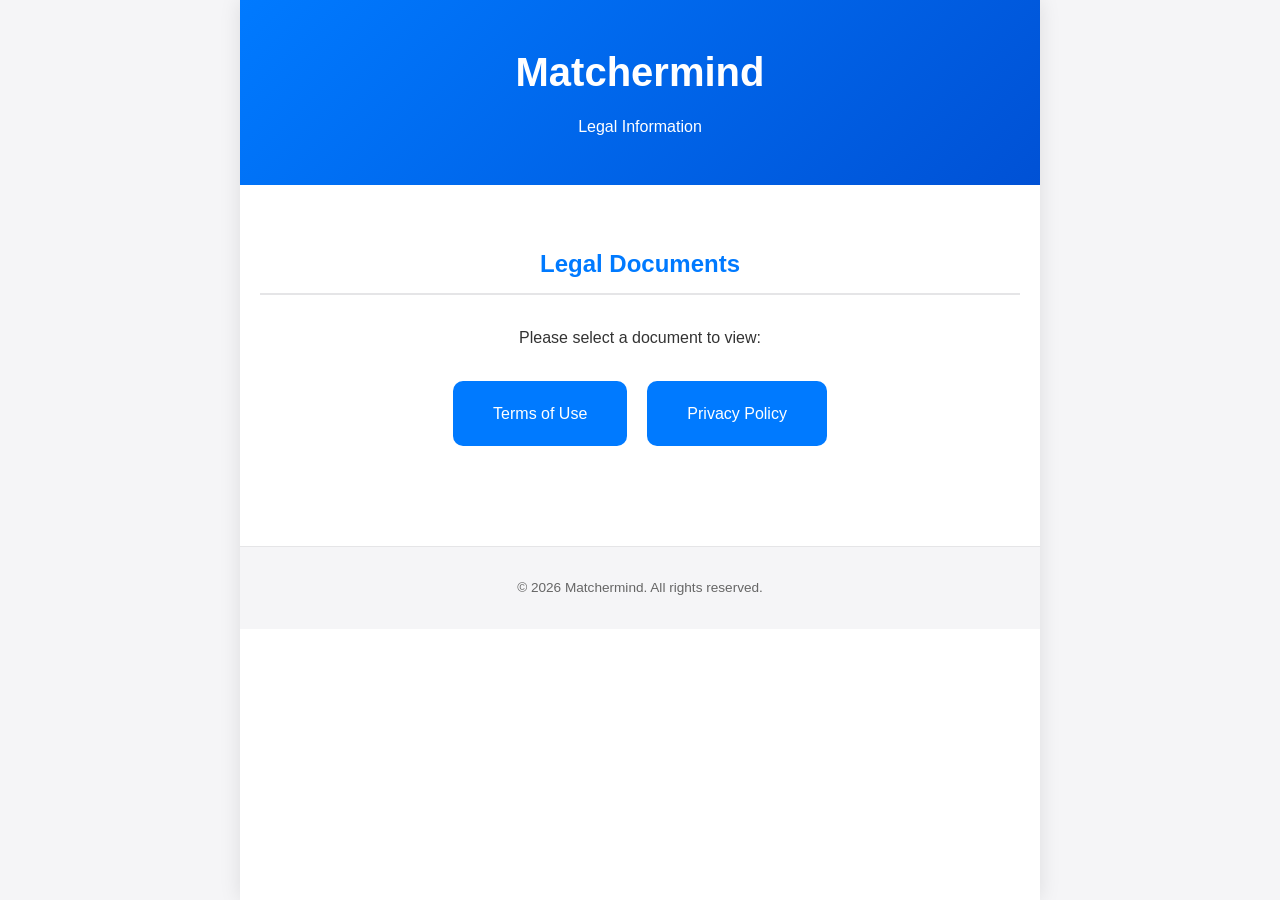
==== index.html @ 2e2f1910 "add base files" ====
<!DOCTYPE html>
<html lang="en">
<head>
    <meta charset="UTF-8">
    <meta name="viewport" content="width=device-width, initial-scale=1.0">
    <meta name="description" content="Legal information for Matchermind language learning app">
    <title>Legal - Matchermind</title>
    <link rel="stylesheet" href="style.css">
</head>
<body>
    <div class="container">
        <header>
            <h1>Matchermind</h1>
            <p>Legal Information</p>
        </header>

        <main style="padding: 60px 20px; text-align: center;">
            <section>
                <h2>Legal Documents</h2>
                <p style="margin: 30px 0;">Please select a document to view:</p>
                
                <div style="display: flex; gap: 20px; justify-content: center; flex-wrap: wrap;">
                    <a href="terms.html" style="display: block; padding: 20px 40px; background: #007AFF; color: white; border-radius: 10px; text-decoration: none; font-weight: 500;">
                        Terms of Use
                    </a>
                    
                    <a href="privacy.html" style="display: block; padding: 20px 40px; background: #007AFF; color: white; border-radius: 10px; text-decoration: none; font-weight: 500;">
                        Privacy Policy
                    </a>
                </div>
            </section>
        </main>

        <footer>
            <p>&copy; 2026 Matchermind. All rights reserved.</p>
        </footer>
    </div>
</body>
</html>
---- style.css ----
* {
    margin: 0;
    padding: 0;
    box-sizing: border-box;
}

body {
    font-family: -apple-system, BlinkMacSystemFont, 'Segoe UI', Roboto, Oxygen, Ubuntu, Cantarell, sans-serif;
    line-height: 1.6;
    color: #333;
    background-color: #f5f5f7;
}

.container {
    max-width: 800px;
    margin: 0 auto;
    background-color: white;
    min-height: 100vh;
    box-shadow: 0 0 20px rgba(0,0,0,0.1);
}

header {
    background: linear-gradient(135deg, #007AFF 0%, #0051D5 100%);
    color: white;
    padding: 40px 20px 30px;
    text-align: center;
}

header h1 {
    font-size: 2.5rem;
    margin-bottom: 10px;
    font-weight: 600;
}

.last-updated {
    font-size: 0.9rem;
    opacity: 0.9;
}

main {
    padding: 40px 20px;
}

section {
    margin-bottom: 40px;
}

h2 {
    color: #007AFF;
    font-size: 1.5rem;
    margin-bottom: 15px;
    padding-bottom: 10px;
    border-bottom: 2px solid #e5e5e7;
}

h3 {
    color: #555;
    font-size: 1.2rem;
    margin: 20px 0 10px;
}

p {
    margin-bottom: 15px;
}

ul {
    margin-left: 20px;
    margin-bottom: 15px;
}

li {
    margin-bottom: 8px;
}

a {
    color: #007AFF;
    text-decoration: none;
}

a:hover {
    text-decoration: underline;
}

footer {
    background-color: #f5f5f7;
    padding: 30px 20px;
    text-align: center;
    border-top: 1px solid #e5e5e7;
}

footer nav {
    margin-bottom: 15px;
    font-size: 0.9rem;
}

footer nav a {
    margin: 0 5px;
}

footer p {
    font-size: 0.85rem;
    color: #666;
    margin: 0;
}

/* Responsive */
@media (max-width: 600px) {
    header h1 {
        font-size: 2rem;
    }
    
    main {
        padding: 30px 15px;
    }
    
    h2 {
        font-size: 1.3rem;
    }
}
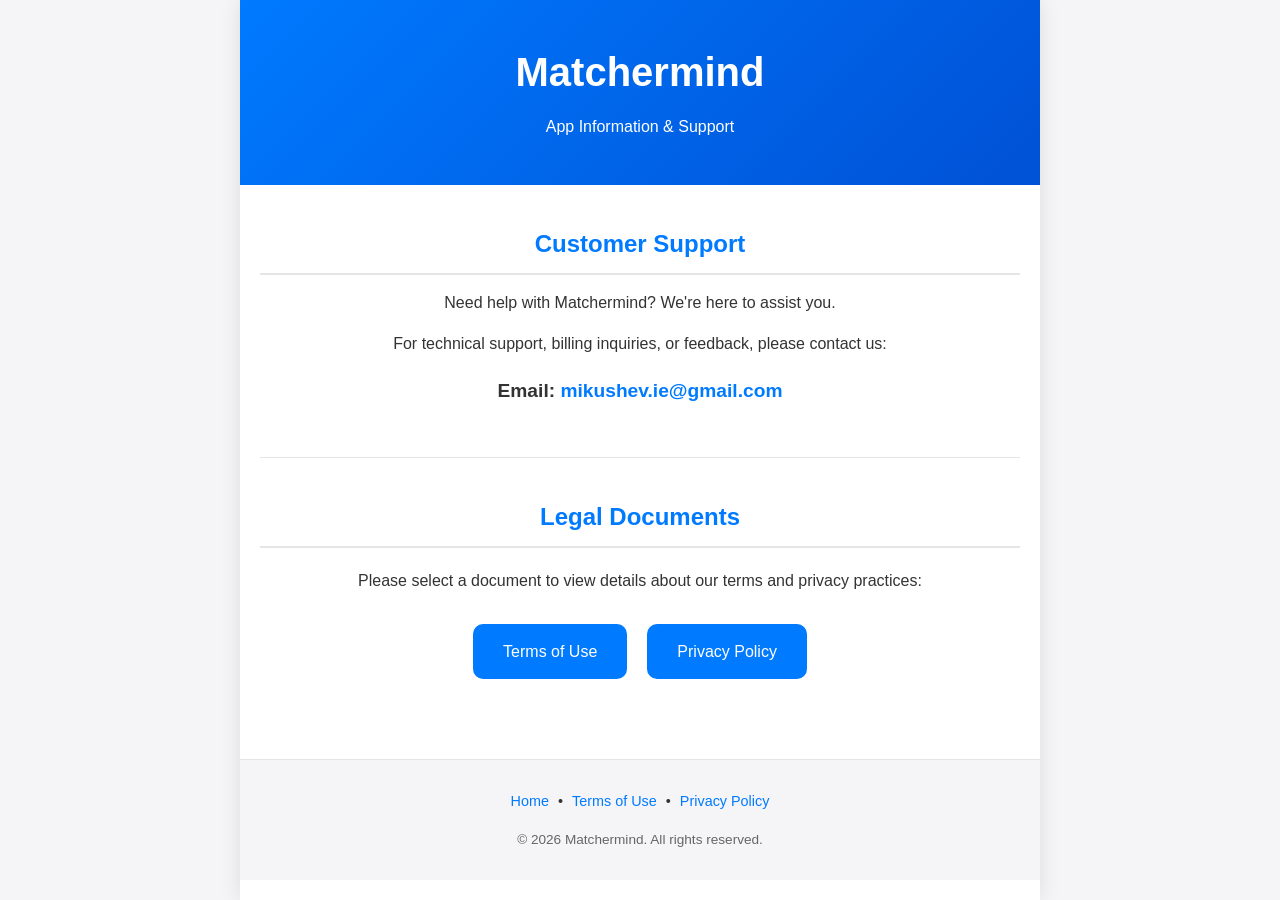
==== commit a48ca46e: "add contact information to index.html" ====
--- a/index.html
+++ b/index.html
@@ -3,28 +3,39 @@
 <head>
     <meta charset="UTF-8">
     <meta name="viewport" content="width=device-width, initial-scale=1.0">
-    <meta name="description" content="Legal information for Matchermind language learning app">
-    <title>Legal - Matchermind</title>
+    <meta name="description" content="Support and Legal information for Matchermind language learning app">
+    <title>Matchermind - Support & Legal</title>
     <link rel="stylesheet" href="style.css">
 </head>
 <body>
     <div class="container">
         <header>
             <h1>Matchermind</h1>
-            <p>Legal Information</p>
+            <p>App Information & Support</p>
         </header>
 
-        <main style="padding: 60px 20px; text-align: center;">
+        <main style="padding: 40px 20px; text-align: center;">
+            <section style="margin-bottom: 50px;">
+                <h2>Customer Support</h2>
+                <p>Need help with Matchermind? We're here to assist you.</p>
+                <p>For technical support, billing inquiries, or feedback, please contact us:</p>
+                <p style="margin-top: 20px; font-size: 1.2rem; font-weight: 600;">
+                    Email: <a href="mailto:mikushev.ie@gmail.com?subject=Matchermind%20Support%20Request">mikushev.ie@gmail.com</a>
+                </p>
+            </section>
+
+            <hr style="border: 0; border-top: 1px solid #e5e5e7; margin: 40px 0;">
+
             <section>
                 <h2>Legal Documents</h2>
-                <p style="margin: 30px 0;">Please select a document to view:</p>
+                <p style="margin: 20px 0;">Please select a document to view details about our terms and privacy practices:</p>
                 
-                <div style="display: flex; gap: 20px; justify-content: center; flex-wrap: wrap;">
-                    <a href="terms.html" style="display: block; padding: 20px 40px; background: #007AFF; color: white; border-radius: 10px; text-decoration: none; font-weight: 500;">
+                <div style="display: flex; gap: 20px; justify-content: center; flex-wrap: wrap; margin-top: 30px;">
+                    <a href="terms.html" style="display: block; padding: 15px 30px; background: #007AFF; color: white; border-radius: 10px; text-decoration: none; font-weight: 500;">
                         Terms of Use
                     </a>
                     
-                    <a href="privacy.html" style="display: block; padding: 20px 40px; background: #007AFF; color: white; border-radius: 10px; text-decoration: none; font-weight: 500;">
+                    <a href="privacy.html" style="display: block; padding: 15px 30px; background: #007AFF; color: white; border-radius: 10px; text-decoration: none; font-weight: 500;">
                         Privacy Policy
                     </a>
                 </div>
@@ -32,6 +43,11 @@
         </main>
 
         <footer>
+            <nav>
+                <a href="index.html">Home</a> •
+                <a href="terms.html">Terms of Use</a> •
+                <a href="privacy.html">Privacy Policy</a>
+            </nav>
             <p>&copy; 2026 Matchermind. All rights reserved.</p>
         </footer>
     </div>
